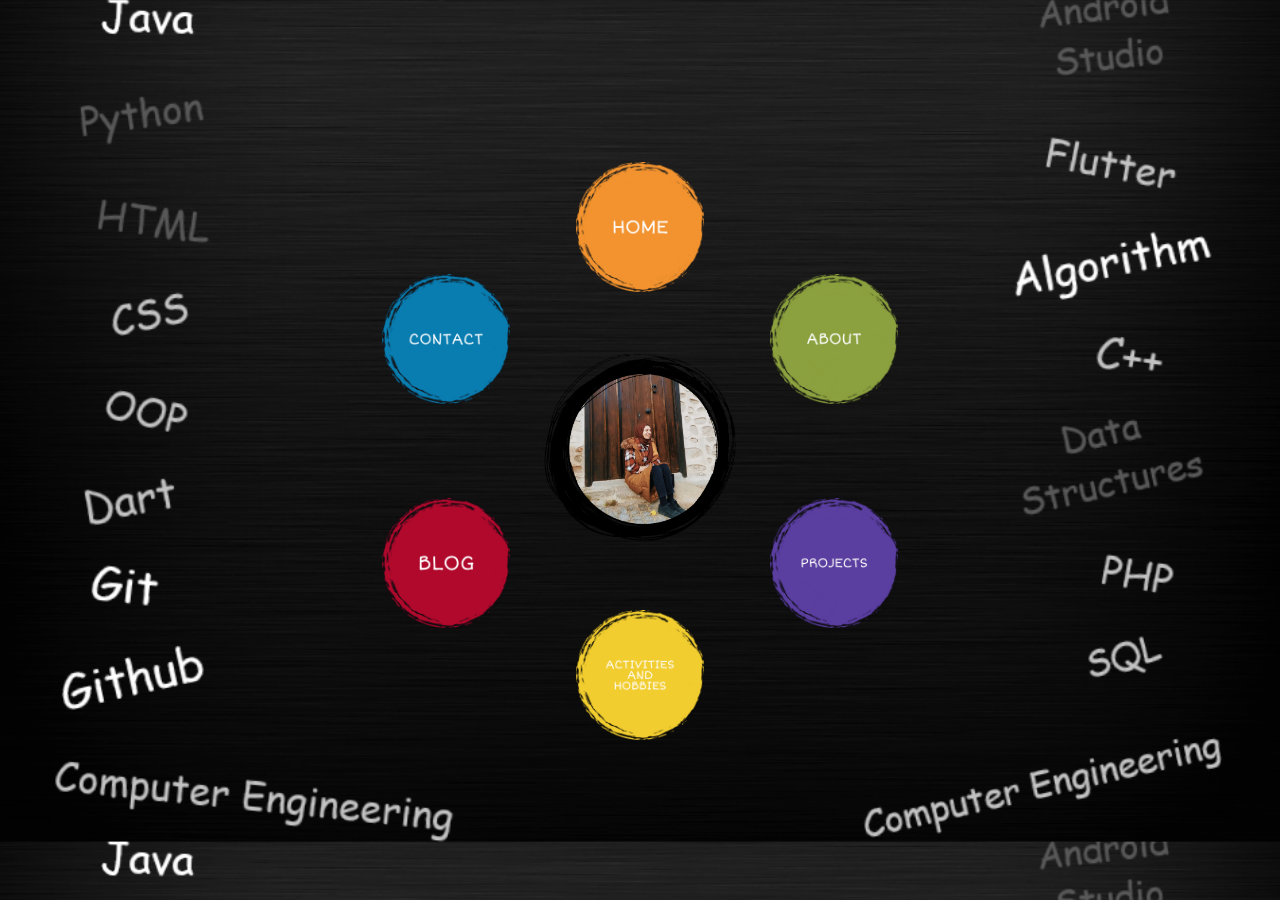
==== main.html @ 86aaf9ea "Main Page Created" ====
<!DOCTYPE html>
<html lang="en">
<head>
    <meta charset="UTF-8">
    <meta name="viewport" content="width=device-width, initial-scale=1.0">
    <title>Sultan Sarıbaş</title>
    <link rel="stylesheet" type="text/css" href="main.css">

</head>

<body>
<div class='circle-container'>
    <a href='#' class='center'><img class="centerimg" src='images/Sulti.png'></a>
    <a href='home.html' class='home'><img class="round" src='images/Home.png'></a>
    <a href='about.html' class='about'><img class="round" src='images/About.png'></a>
    <a href='projects.html' class='projects'><img class="round" src='images/Projects.png'></a>
    <a href='activities.html' class='activities'><img class="round" src='images/Activities.png'></a>
    <a href='blog.html' class='blog'><img class="round" src='images/Blog.png'></a>
    <a href='contact.html' class='contact'><img class="round" src='images/Contact.png'></a>
</div>

</body>
</html>
---- main.css ----
.home {
    display: block;
    position: absolute;
    top: 50%; left: 50%;
    width: 4em; height: 4em;
    margin: -4em;
}
.about {
    display: block;
    position: absolute;
    top: 50%; left: 50%;
    width: 4em; height: 4em;
    margin: -4em;
}
.projects {
    display: block;
    position: absolute;
    top: 50%; left: 50%;
    width: 4em; height: 4em;
    margin: -4em;
}
.activities {
    display: block;
    position: absolute;
    top: 50%; left: 50%;
    width: 4em; height: 4em;
    margin: -4em;
}
.blog {
    display: block;
    position: absolute;
    top: 50%; left: 50%;
    width: 4em; height: 4em;
    margin: -4em;
}
.contact {
    display: block;
    position: absolute;
    top: 50%; left: 50%;
    width: 4em; height: 4em;
    margin: -4em;
}

.center {
    display: block;
    position: absolute;
    top: 50%; left: 50%;
    width: 4em; height: 4em;
    margin: -6em;
}
.round { display: block; width: 200%; box-shadow: 5ch; }
.home { transform: rotate(90deg) translate(-14em) rotate(-90deg); } /* 12em = half the width of the wrapper */
.projects { transform: rotate(30deg) translate(14em) rotate(-30deg); }
.about { transform: rotate(330deg) translate(14em) rotate(-330deg); }
.activities { transform: rotate(270deg) translate(-14em) rotate(-270deg) }
.contact { transform: rotate(210deg) translate(14em) rotate(-210deg); }
.blog { transform: rotate(150deg) translate(14em) rotate(-150deg); }
.centerimg{display: block; width: 300%; }


body{
  background-image: url(images/background4.png);
  background-size: cover;  
}
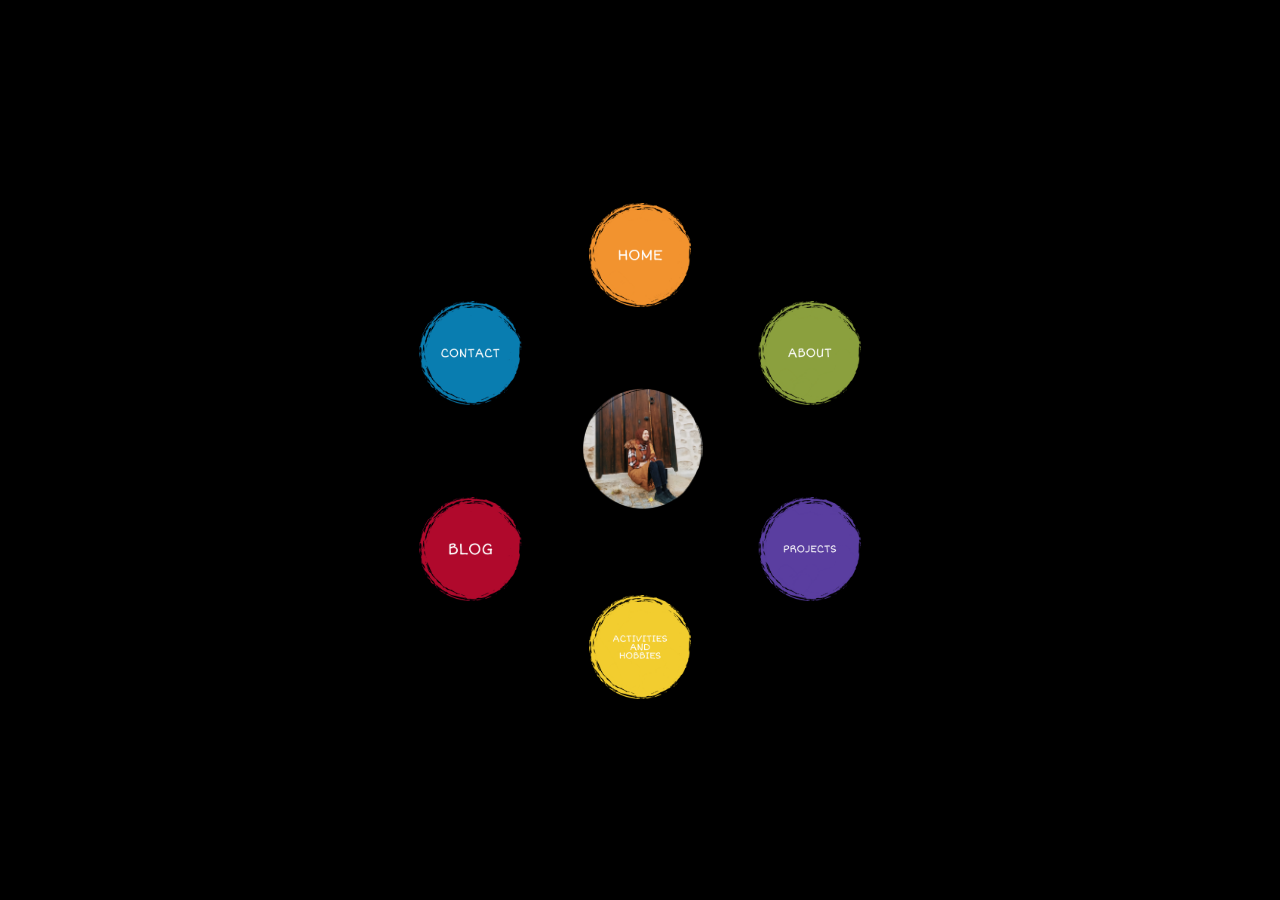
==== commit bc75b498: "Contact Page" ====
--- a/main.html
+++ b/main.html
@@ -1,9 +1,16 @@
 
 <!DOCTYPE html>
 <html lang="en">
+    
+    <link rel="stylesheet" href="https://maxcdn.bootstrapcdn.com/bootstrap/3.4.1/css/bootstrap.min.css">
+    <script src="https://ajax.googleapis.com/ajax/libs/jquery/3.5.1/jquery.min.js"></script>
+    <script src="https://maxcdn.bootstrapcdn.com/bootstrap/3.4.1/js/bootstrap.min.js"></script>
 <head>
+  
     <meta charset="UTF-8">
-    <meta name="viewport" content="width=device-width, initial-scale=1.0">
+    <meta name="viewport" content="width=device-width,initial-scale=1,maximum-scale=1,user-scalable=no">
+    <meta http-equiv="X-UA-Compatible" content="IE=edge,chrome=1">
+    <meta name="HandheldFriendly" content="true"> 
     <title>Sultan Sarıbaş</title>
     <link rel="stylesheet" type="text/css" href="main.css">
 
@@ -11,13 +18,14 @@
 
 <body>
 <div class='circle-container'>
-    <a href='#' class='center'><img class="centerimg" src='images/Sulti.png'></a>
-    <a href='home.html' class='home'><img class="round" src='images/Home.png'></a>
-    <a href='about.html' class='about'><img class="round" src='images/About.png'></a>
-    <a href='projects.html' class='projects'><img class="round" src='images/Projects.png'></a>
-    <a href='activities.html' class='activities'><img class="round" src='images/Activities.png'></a>
-    <a href='blog.html' class='blog'><img class="round" src='images/Blog.png'></a>
-    <a href='contact.html' class='contact'><img class="round" src='images/Contact.png'></a>
+    
+    <a href='' class='center'><img class="centerimg" id="shine" alt="" src='images/Sulti.png'  ></a>
+    <a href='home.html' class='home'><img class="round" src='images/Home.png' ></a>
+    <a href='about.html' class='about'><img class="round" src='images/About.png' ></a>
+    <a href='projects.html' class='projects'><img class="round" src='images/Projects.png' ></a>
+    <a href='activities.html' class='activities'><img class="round" src='images/Activities.png' ></a>
+    <a href='blog.html' class='blog'><img class="round" src='images/Blog.png' ></a>
+    <a href='contact.html' class='contact'><img class="round" src='images/Contact.png' ></a>
 </div>
 
 </body>
--- a/main.css
+++ b/main.css
@@ -3,51 +3,51 @@
     display: block;
     position: absolute;
     top: 50%; left: 50%;
-    width: 4em; height: 4em;
-    margin: -4em;
+    width: 4%; height: 4%;
+    margin: -4%;
 }
 .about {
     display: block;
     position: absolute;
     top: 50%; left: 50%;
-    width: 4em; height: 4em;
-    margin: -4em;
+    width: 4%; height: 4%;
+    margin: -4%;
 }
 .projects {
     display: block;
     position: absolute;
     top: 50%; left: 50%;
-    width: 4em; height: 4em;
-    margin: -4em;
+    width: 4%; height: 4%;
+    margin: -4%;
 }
 .activities {
     display: block;
     position: absolute;
     top: 50%; left: 50%;
-    width: 4em; height: 4em;
-    margin: -4em;
+    width: 4%; height: 4%;
+    margin: -4%;
 }
 .blog {
     display: block;
     position: absolute;
     top: 50%; left: 50%;
-    width: 4em; height: 4em;
-    margin: -4em;
+    width: 4%; height: 4%;
+    margin: -4%;
 }
 .contact {
     display: block;
     position: absolute;
     top: 50%; left: 50%;
-    width: 4em; height: 4em;
-    margin: -4em;
+    width: 4%; height: 4%;
+    margin: -4%;
 }
 
 .center {
     display: block;
     position: absolute;
     top: 50%; left: 50%;
-    width: 4em; height: 4em;
-    margin: -6em;
+    width: 4%; height: 4%;
+    margin: -6%;
 }
 .round { display: block; width: 200%; box-shadow: 5ch; }
 .home { transform: rotate(90deg) translate(-14em) rotate(-90deg); } /* 12em = half the width of the wrapper */
@@ -60,6 +60,7 @@
 
 
 body{
-  background-image: url(images/background4.png);
-  background-size: cover;  
-}+  background-color: black;
+  background-size: cover; 
+}
+
